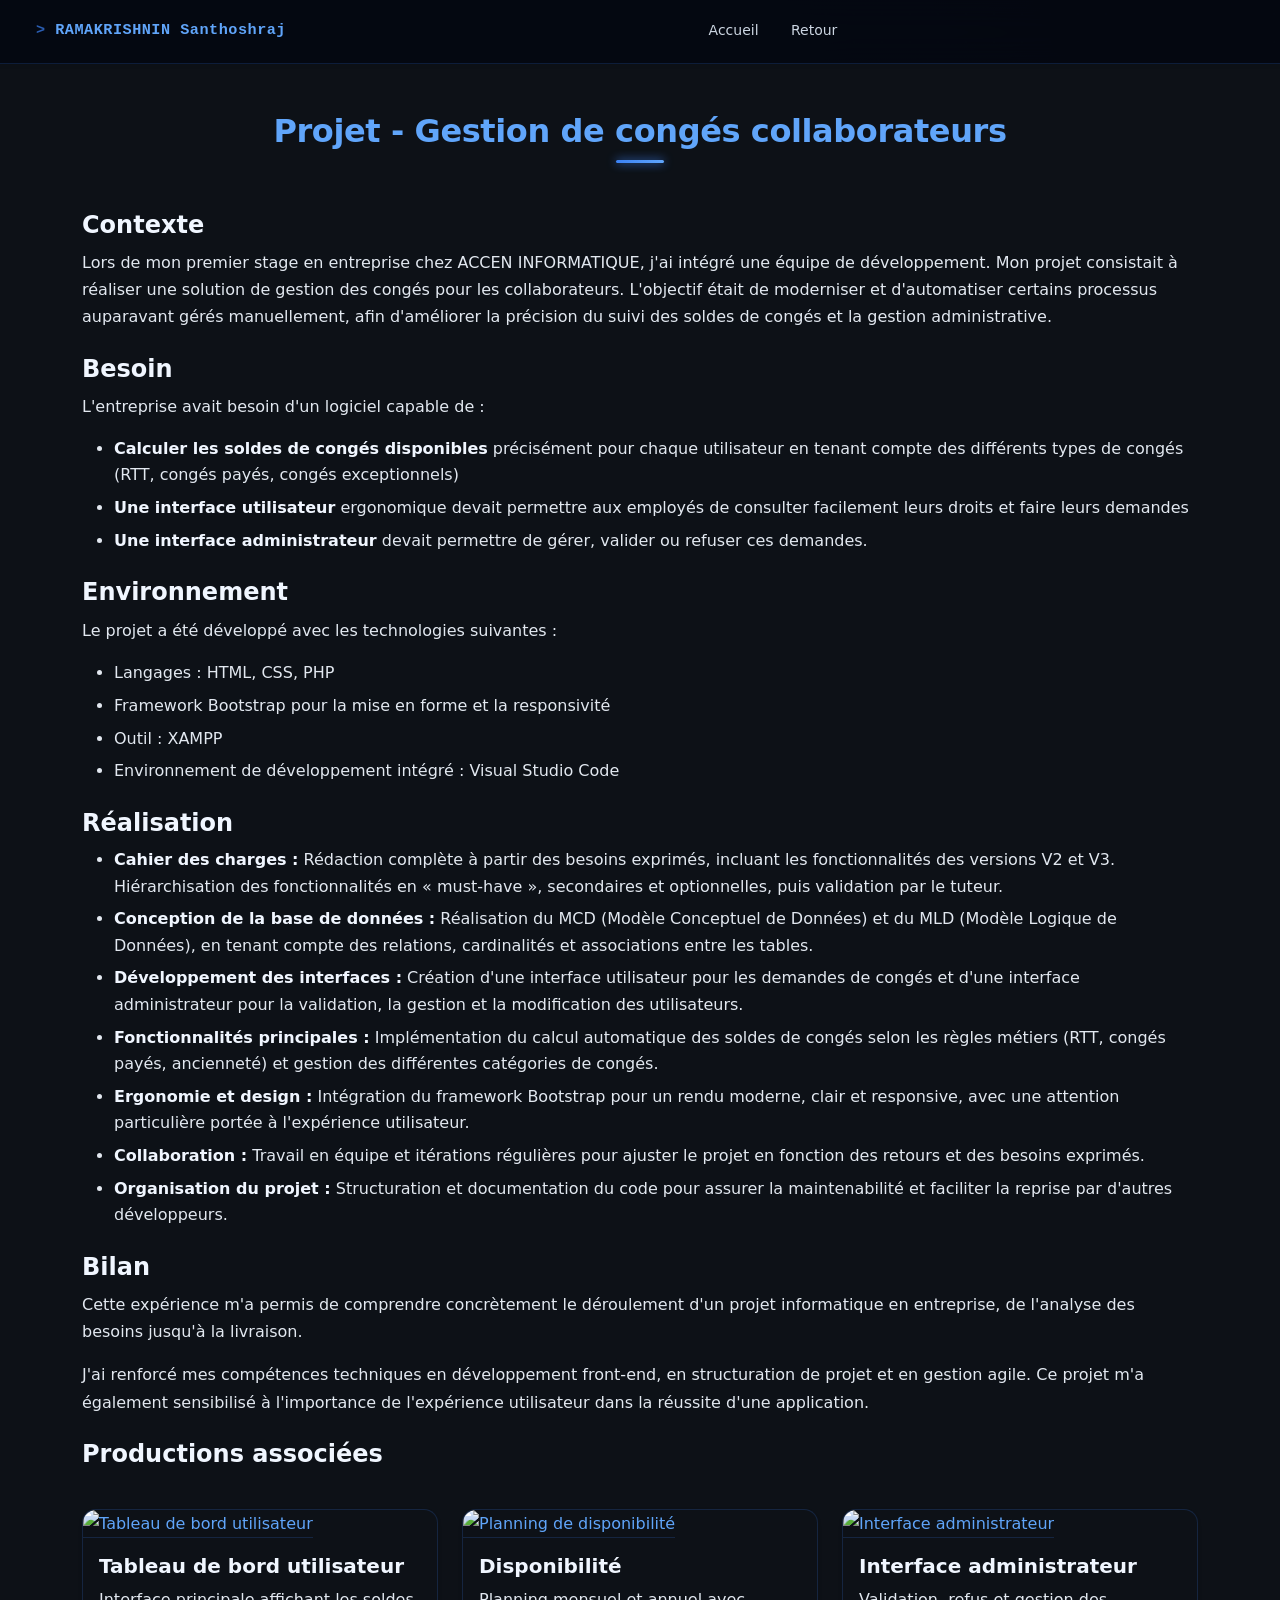
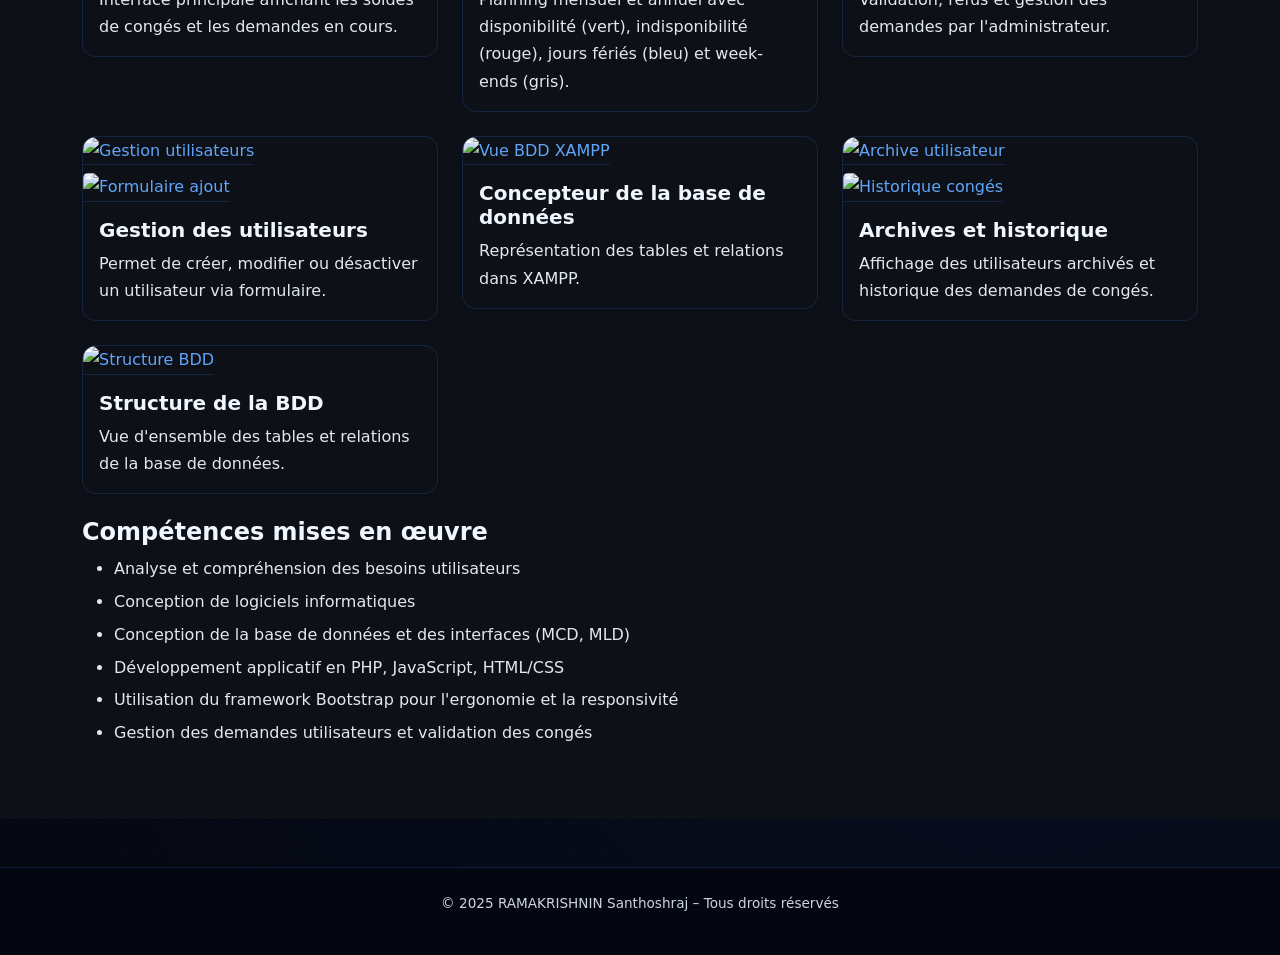
==== situation-projet1.html @ 67fc0895 "Add files via upload" ====
<!DOCTYPE html>
<html lang="fr">
<head>
  <meta charset="UTF-8" />
  <meta name="viewport" content="width=device-width, initial-scale=1" />
  <title>Projet – Gestion de congés collaborateurs</title>
  <link rel="stylesheet" href="css/bootstrap.min.css" />
  <link rel="stylesheet" href="css/style.css" />
  <style>
    .footer-hide {
      display: none;
    }
        
    .navbar-nav {
      align-items: center;
    }

    .navbar .nav-link {
      padding: 0.5rem 1rem;            
      font-weight: 500;               
      transition: color 0.2s ease, transform 0.2s ease;
    }

    .navbar .nav-link:hover {
      color: #fff;
      transform: scale(1.05);
    }

    .navbar .nav-link.active {
      color: #ffd700 !important;
    }

    .navbar-collapse {
      justify-content: center !important;
    }
  </style>
</head>
<body class="dark-aware">

<nav class="navbar navbar-expand-lg navbar-dark bg-primary shadow-sm fade-in">
  <div class="container-fluid">
    <a class="navbar-brand fw-bold" href="#">RAMAKRISHNIN Santhoshraj</a>
    <button class="navbar-toggler" type="button" data-bs-toggle="collapse" data-bs-target="#navbarNav">
      <span class="navbar-toggler-icon"></span>
    </button>
    <div class="collapse navbar-collapse justify-content-end" id="navbarNav">
      <ul class="navbar-nav">
        <li class="nav-item"><a class="nav-link" href="index.html">Accueil</a></li>
        <li class="nav-item"><a class="nav-link" href="situations.html">Retour</a></li>
      </ul>
    </div>
  </div>
</nav>

<section class="py-5 dark-bg dark-text fade-in">
  <div class="container">
    <h2 class="text-center text-primary mb-5">Projet - Gestion de congés collaborateurs</h2>

    <div class="mb-4">
      <h4>Contexte</h4>
      <p>
        Lors de mon premier stage en entreprise chez 
		ACCEN INFORMATIQUE, j'ai intégré une équipe de 
		développement. Mon projet consistait à réaliser 
		une solution de gestion des congés pour les 
		collaborateurs. L'objectif était de moderniser 
		et d'automatiser certains processus auparavant 
		gérés manuellement, afin d'améliorer la précision 
		du suivi des soldes de congés et la gestion 
		administrative.
      </p>
    </div>

    <div class="mb-4">
      <h4>Besoin</h4>
      <p>
        L'entreprise avait besoin d'un logiciel capable de :</p>

      <ul>
        <li><strong>Calculer les soldes de congés disponibles</strong> précisément pour chaque utilisateur en tenant compte des différents types de congés (RTT, congés payés, congés exceptionnels)</li>
        <li><strong>Une interface utilisateur</strong> ergonomique devait permettre aux employés de consulter facilement leurs droits et faire leurs demandes</li>
        <li><strong>Une interface administrateur</strong> devait permettre de gérer, valider ou refuser ces demandes.</li>
      </ul>
    </div>

    <div class="mb-4">
      <h4>Environnement</h4>
      <p>Le projet a été développé avec les technologies 
	  suivantes :</p>
      <ul>
        <li>Langages : HTML, CSS, PHP</li>
        <li>Framework Bootstrap pour la mise en forme et 
		la responsivité</li>
        <li>Outil : XAMPP</li>
        <li>Environnement de développement intégré : 
		Visual Studio Code</li>
      </ul>
    </div>

    <div class="mb-4">
 <h4>Réalisation</h4>
<ul>
  <li>
    <strong>Cahier des charges :</strong> Rédaction complète à partir des besoins exprimés, incluant les fonctionnalités des versions V2 et V3. 
    Hiérarchisation des fonctionnalités en « must-have », secondaires et optionnelles, puis validation par le tuteur.
  </li>
  <li>
    <strong>Conception de la base de données :</strong> Réalisation du MCD (Modèle Conceptuel de Données) et du MLD (Modèle Logique de Données), 
    en tenant compte des relations, cardinalités et associations entre les tables.
  </li>
  <li>
    <strong>Développement des interfaces :</strong> 
    Création d'une interface utilisateur pour les demandes de congés et d'une interface administrateur pour la validation, 
    la gestion et la modification des utilisateurs.
  </li>
  <li>
    <strong>Fonctionnalités principales :</strong> 
    Implémentation du calcul automatique des soldes de congés selon les règles métiers (RTT, congés payés, ancienneté) 
    et gestion des différentes catégories de congés.
  </li>
  <li>
    <strong>Ergonomie et design :</strong> 
    Intégration du framework Bootstrap pour un rendu moderne, clair et responsive, 
    avec une attention particulière portée à l'expérience utilisateur.
  </li>
  <li>
    <strong>Collaboration :</strong> 
    Travail en équipe et itérations régulières pour ajuster le projet en fonction des retours et des besoins exprimés.
  </li>
  <li>
    <strong>Organisation du projet :</strong> 
    Structuration et documentation du code pour assurer la maintenabilité et faciliter la reprise par d'autres développeurs.
  </li>
</ul>

    </div>

    <div class="mb-4">
      <h4>Bilan</h4>
      <p>
        Cette expérience m'a permis de comprendre concrètement 
		le déroulement d'un projet informatique en entreprise, 
		de l'analyse des besoins jusqu'à la livraison.
      </p>
      <p>
        J'ai renforcé mes compétences techniques en 
		développement front-end, en structuration de projet 
		et en gestion agile. Ce projet m'a également 
		sensibilisé à l'importance de l'expérience utilisateur 
		dans la réussite d'une application.
      </p>
    </div>
	
<div class="mb-4">
  <h4>Productions associées</h4>

  <div class="row g-4 mt-3">

    <!-- Tableau de bord utilisateur -->
    <div class="col-md-4">
      <div class="card shadow-sm">
        <a href="img/page-utilisateur.png" target="_blank">
          <img src="img/page-utilisateur.png" class="card-img-top img-fluid" style="max-height: 200px; object-fit: cover;" alt="Tableau de bord utilisateur">
        </a>
        <div class="card-body">
          <h5 class="card-title">Tableau de bord utilisateur</h5>
          <p class="card-text">Interface principale affichant les soldes de congés et les demandes en cours.</p>
        </div>
      </div>
    </div>

    <!-- Disponibilité -->
    <div class="col-md-4">
      <div class="card shadow-sm">
        <a href="img/disponibilite.png" target="_blank">
          <img src="img/disponibilite.png" class="card-img-top img-fluid" style="max-height: 200px; object-fit: cover;" alt="Planning de disponibilité">
        </a>
        <div class="card-body">
          <h5 class="card-title">Disponibilité</h5>
          <p class="card-text">Planning mensuel et annuel avec disponibilité (vert), indisponibilité (rouge), jours fériés (bleu) et week-ends (gris).</p>
        </div>
      </div>
    </div>

    <!-- Interface administrateur -->
    <div class="col-md-4">
      <div class="card shadow-sm">
        <a href="img/page-administrateur.png" target="_blank">
          <img src="img/page-administrateur.png" class="card-img-top img-fluid" style="max-height: 200px; object-fit: cover;" alt="Interface administrateur">
        </a>
        <div class="card-body">
          <h5 class="card-title">Interface administrateur</h5>
          <p class="card-text">Validation, refus et gestion des demandes par l'administrateur.</p>
        </div>
      </div>
    </div>

    <!-- Gestion des utilisateurs -->
    <div class="col-md-4">
      <div class="card shadow-sm">
        <a href="img/page-gestion-utilisateur.png" target="_blank">
          <img src="img/page-gestion-utilisateur.png" class="card-img-top img-fluid" style="max-height: 200px; object-fit: cover;" alt="Gestion utilisateurs">
        </a>
        <a href="img/exemple-formulaire-ajout.png" target="_blank">
          <img src="img/exemple-formulaire-ajout.png" class="card-img-top img-fluid mt-2" style="max-height: 200px; object-fit: cover;" alt="Formulaire ajout">
        </a>
        <div class="card-body">
          <h5 class="card-title">Gestion des utilisateurs</h5>
          <p class="card-text">Permet de créer, modifier ou désactiver un utilisateur via formulaire.</p>
        </div>
      </div>
    </div>

    <!-- Concepteur BDD -->
    <div class="col-md-4">
      <div class="card shadow-sm">
        <a href="img/BDD.png" target="_blank">
          <img src="img/BDD.png" class="card-img-top img-fluid" style="max-height: 200px; object-fit: cover;" alt="Vue BDD XAMPP">
        </a>
        <div class="card-body">
          <h5 class="card-title">Concepteur de la base de données</h5>
          <p class="card-text">Représentation des tables et relations dans XAMPP.</p>
        </div>
      </div>
    </div>

    <!-- Archive utilisateur -->
    <div class="col-md-4">
      <div class="card shadow-sm">
        <a href="img/archive-utilisateur.png" target="_blank">
          <img src="img/archive-utilisateur.png" class="card-img-top img-fluid" style="max-height: 200px; object-fit: cover;" alt="Archive utilisateur">
        </a>
        <a href="img/exemple-historique.png" target="_blank">
          <img src="img/exemple-historique.png" class="card-img-top img-fluid mt-2" style="max-height: 200px; object-fit: cover;" alt="Historique congés">
        </a>
        <div class="card-body">
          <h5 class="card-title">Archives et historique</h5>
          <p class="card-text">Affichage des utilisateurs archivés et historique des demandes de congés.</p>
        </div>
      </div>
    </div>

    <!-- Structure BDD -->
    <div class="col-md-4">
      <div class="card shadow-sm">
        <a href="img/structure-bdd.png" target="_blank">
          <img src="img/structure-bdd.png" class="card-img-top img-fluid" style="max-height: 200px; object-fit: cover;" alt="Structure BDD">
        </a>
        <div class="card-body">
          <h5 class="card-title">Structure de la BDD</h5>
          <p class="card-text">Vue d'ensemble des tables et relations de la base de données.</p>
        </div>
      </div>
    </div>

  </div>
</div>


    <div class="mb-4">
      <h4>Compétences mises en œuvre</h4>
      <ul>
		<li>Analyse et compréhension des besoins utilisateurs</li>
        <li>Conception de logiciels informatiques</li>
		<li>Conception de la base de données et des interfaces 
		(MCD, MLD)</li>
        <li>Développement applicatif en PHP, JavaScript, HTML/CSS</li>
        <li>Utilisation du framework Bootstrap pour l'ergonomie 
		et la responsivité</li>
        <li>Gestion des demandes utilisateurs et validation 
		des congés</li>
      </ul>
    </div>
  </div>
</section>


<!-- Script pour afficher l'image -->
<script>
  function openImageModal(src) {
    document.getElementById('modalImage').src = src;
    const modal = new bootstrap.Modal(document.getElementById('imageModal'));
    modal.show();
  }
</script>

<footer class="bg-dark text-white text-center py-4 mt-5 fade-in">
  <div class="container">
    <p>&copy; 2025 RAMAKRISHNIN Santhoshraj – Tous droits réservés</p>
  </div>
</footer>



<script src="js/bootstrap.bundle.min.js"></script>
</body>
</html>
---- css/style.css ----
/* ============================================================
   PORTFOLIO – RAMAKRISHNIN Santhoshraj | BTS SIO SLAM
   style.css — fichier unique, remplace tout
   ============================================================ */

/* ══════════════════════════════════════════
   VARIABLES
══════════════════════════════════════════ */
:root {
  --accent:       #3b82f6;
  --accent-glow:  #60a5fa;
  --accent-dark:  #1d4ed8;
  --bg-void:      #050811;
  --bg-card:      #0d1117;
  --border:       rgba(59, 130, 246, .18);
  --border-glow:  rgba(59, 130, 246, .45);
  --text-primary: #f0f6ff;
  --text-muted:   #cbd5e1;
  --active-color: #facc15;
  --radius:       14px;
  --radius-sm:    8px;
  --t:            .25s cubic-bezier(.4, 0, .2, 1);
  --font-main:    'Segoe UI', system-ui, -apple-system, sans-serif;
  --font-mono:    'Consolas', 'Courier New', monospace;
}

/* ══════════════════════════════════════════
   RESET & BASE
══════════════════════════════════════════ */
*, *::before, *::after {
  box-sizing: border-box;
  margin: 0;
  padding: 0;
}

html { scroll-behavior: smooth; }

body,
body.dark-aware {
  font-family: var(--font-main);
  background-color: var(--bg-void) !important;
  color: var(--text-primary) !important;
  line-height: 1.7;
  min-height: 100vh;
  background-image:
    radial-gradient(circle at 20% 20%, rgba(59,130,246,.06) 0%, transparent 50%),
    radial-gradient(circle at 80% 80%, rgba(29,78,216,.08) 0%, transparent 50%),
    radial-gradient(rgba(59,130,246,.035) 1px, transparent 1px);
  background-size: 100% 100%, 100% 100%, 28px 28px;
}

/* ══════════════════════════════════════════
   NAVBAR — remplace tous les <style> locaux
══════════════════════════════════════════ */
.navbar {
  background: rgba(5, 8, 17, .90) !important;
  backdrop-filter: blur(16px);
  -webkit-backdrop-filter: blur(16px);
  border-bottom: 1px solid var(--border);
  padding: .75rem 1.5rem;
  position: sticky;
  top: 0;
  z-index: 1000;
  transition: background var(--t), box-shadow var(--t);
}

.navbar-brand {
  font-family: var(--font-mono);
  font-weight: 700;
  font-size: .95rem;
  color: var(--accent-glow) !important;
  letter-spacing: .5px;
}

.navbar-brand::before {
  content: '> ';
  color: var(--accent);
  opacity: .7;
}

.navbar-nav {
  align-items: center;
  gap: .2rem;
}

.navbar-collapse {
  justify-content: center !important;
}

.navbar .nav-link {
  font-size: .875rem;
  font-weight: 500;
  color: var(--text-muted) !important;
  padding: .4rem .85rem !important;
  border-radius: var(--radius-sm);
  border: 1px solid transparent;
  transition: color var(--t), background var(--t), border-color var(--t);
}

.navbar .nav-link:hover {
  color: var(--text-primary) !important;
  background: rgba(59, 130, 246, .10);
  border-color: var(--border);
  transform: none;
}

.navbar .nav-link.active {
  color: var(--active-color) !important;
  background: rgba(250, 204, 21, .08);
  border-color: rgba(250, 204, 21, .28);
  font-weight: 600;
}

.navbar .nav-link.active::after {
  content: '';
  display: block;
  width: 4px;
  height: 4px;
  background: var(--active-color);
  border-radius: 50%;
  margin: 2px auto 0;
  box-shadow: 0 0 6px var(--active-color);
}

.navbar-toggler {
  border-color: var(--border) !important;
}

.navbar-toggler-icon {
  filter: brightness(1.5);
}

/* ══════════════════════════════════════════
   DARK MODE — surcharges globales
══════════════════════════════════════════ */
.dark-bg   { background-color: var(--bg-card) !important; }
.dark-text { color: var(--text-primary) !important; }
.text-dark { color: var(--text-primary) !important; }
.bg-light  { background-color: var(--bg-card) !important; }

.navbar-dark .navbar-nav .nav-link {
  color: var(--text-muted) !important;
}

.navbar-dark .navbar-nav .nav-link.active,
.navbar-dark .navbar-nav .nav-link:hover {
  color: var(--active-color) !important;
}

footer.bg-dark {
  background: rgba(5, 8, 17, .97) !important;
}

/* ══════════════════════════════════════════
   TITRES
══════════════════════════════════════════ */
h1, h2 { font-weight: 700; letter-spacing: -.4px; }
h3, h4 { font-weight: 600; }

h1.text-primary,
h2.text-primary,
h5.text-primary,
.card-title.text-primary {
  color: var(--accent-glow) !important;
}

section h1.text-center::after,
section h2.text-center::after {
  content: '';
  display: block;
  width: 48px;
  height: 3px;
  background: linear-gradient(90deg, var(--accent), var(--accent-glow));
  border-radius: 99px;
  margin: .6rem auto 0;
  box-shadow: 0 0 10px var(--accent);
}

section p               { color: #e2e8f0; }
section h3, section h4  { color: var(--text-primary); margin-bottom: .6rem; }
section ul li           { color: #e2e8f0; margin-bottom: .4rem; line-height: 1.65; }
section ul li strong    { color: var(--text-primary); font-weight: 600; }

/* ══════════════════════════════════════════
   CARDS — style général
══════════════════════════════════════════ */
.card {
  background-color: var(--bg-card) !important;
  border: 1px solid var(--border) !important;
  border-radius: var(--radius) !important;
  color: var(--text-primary) !important;
  box-shadow: 0 0 0 0 transparent;
  transition: border-color var(--t), box-shadow var(--t), transform var(--t) !important;
  overflow: hidden;
}

.card:hover {
  transform: translateY(-4px) !important;
  border-color: var(--border-glow) !important;
  box-shadow: 0 0 0 1px var(--border-glow),
              0 12px 40px rgba(59, 130, 246, .15) !important;
}

.card-title { font-weight: 600; }
.card-text  { color: #e2e8f0; }

/* ══════════════════════════════════════════
   CERTIFICATIONS
══════════════════════════════════════════ */
.certif-card {
  background: var(--bg-card) !important;
  border: 1px solid var(--border) !important;
  border-radius: var(--radius) !important;
  padding: 1.5rem 1rem !important;
  text-align: center;
  color: var(--text-primary) !important;
  position: relative;
  overflow: hidden;
  transition: border-color var(--t), box-shadow var(--t), transform var(--t);
  box-shadow: none;
}

.certif-card::before {
  content: '';
  position: absolute;
  inset: 0;
  background: radial-gradient(circle at 50% 0%, rgba(59,130,246,.10) 0%, transparent 65%);
  pointer-events: none;
}

.certif-card * { background: transparent !important; }

.certif-card:hover {
  transform: translateY(-6px);
  border-color: var(--border-glow) !important;
  box-shadow: 0 0 0 1px var(--border-glow),
              0 16px 40px rgba(59, 130, 246, .22);
}

.certif-card img {
  width: 80px;
  height: 80px;
  object-fit: contain;
  margin-bottom: 1rem;
  filter: drop-shadow(0 0 8px rgba(59,130,246,.35));
}

.certif-card h5 {
  font-size: 1rem !important;
  font-weight: 600 !important;
  color: var(--text-primary) !important;
}

.certif-icon {
  width: 60px;
  height: 60px;
  object-fit: contain;
  padding: 10px;
  border-radius: 12px;
  border: 1px solid var(--border);
}

/* ══════════════════════════════════════════
   VEILLE TECHNOLOGIQUE
══════════════════════════════════════════ */
.veille-card .card {
  transition: transform var(--t), box-shadow var(--t);
  border: none;
  overflow: hidden;
  border-radius: var(--radius);
}

.veille-card .card:hover {
  transform: translateY(-8px);
  box-shadow: 0 10px 20px rgba(0, 0, 0, .3);
}

.veille-card img {
  object-fit: cover;
  height: 200px;
}

/* ══════════════════════════════════════════
   SITUATIONS — year section
══════════════════════════════════════════ */
.year-section {
  background: var(--bg-card) !important;
  border: 1px solid var(--border);
  border-radius: var(--radius);
  padding: 2rem;
  margin-bottom: 2rem;
  position: relative;
  overflow: hidden;
}

.year-section::after {
  content: '';
  position: absolute;
  top: 0; left: 0; right: 0;
  height: 2px;
  background: linear-gradient(90deg, transparent, var(--accent), transparent);
}

.year-title {
  color: var(--accent-glow) !important;
  font-size: .85rem !important;
  font-weight: 700 !important;
  text-align: center;
  margin-bottom: 1.5rem;
  letter-spacing: 3px;
  text-transform: uppercase;
  font-family: var(--font-mono);
}

/* ══════════════════════════════════════════
   BADGES COMPÉTENCES
══════════════════════════════════════════ */
.badge.bg-secondary {
  background: rgba(59, 130, 246, .14) !important;
  color: var(--accent-glow) !important;
  border: 1px solid rgba(59, 130, 246, .3);
  font-weight: 500;
  font-size: .75rem;
  border-radius: 6px;
  padding: .3em .65em;
  font-family: var(--font-mono);
}

/* ══════════════════════════════════════════
   BOUTONS
══════════════════════════════════════════ */
.btn-primary {
  background: linear-gradient(135deg, var(--accent), var(--accent-dark)) !important;
  border: none !important;
  border-color: transparent !important;
  border-radius: var(--radius-sm) !important;
  font-weight: 600 !important;
  font-size: .875rem !important;
  padding: .55rem 1.4rem !important;
  transition: box-shadow var(--t), transform var(--t), background var(--t) !important;
}

.btn-primary:hover,
.btn-primary:focus {
  background: linear-gradient(135deg, var(--accent-glow), var(--accent)) !important;
  box-shadow: 0 0 18px rgba(59, 130, 246, .45) !important;
  transform: translateY(-1px) !important;
}

.btn-outline-primary {
  border-color: var(--border-glow) !important;
  color: var(--accent-glow) !important;
  background: transparent !important;
  font-weight: 500 !important;
  font-size: .875rem !important;
  border-radius: var(--radius-sm) !important;
  padding: .5rem 1.2rem !important;
  transition: all var(--t) !important;
}

.btn-outline-primary:hover {
  background: rgba(59, 130, 246, .12) !important;
  border-color: var(--accent) !important;
  color: var(--text-primary) !important;
  box-shadow: 0 0 14px rgba(59, 130, 246, .2) !important;
  transform: translateY(-1px) !important;
}

.btn-info {
  background: linear-gradient(135deg, #0ea5e9, #0284c7) !important;
  border: none !important;
  font-weight: 600 !important;
  border-radius: var(--radius-sm) !important;
  color: #fff !important;
  transition: box-shadow var(--t), transform var(--t) !important;
}

.btn-info:hover {
  box-shadow: 0 0 14px rgba(14, 165, 233, .4) !important;
  transform: translateY(-1px) !important;
}

/* ══════════════════════════════════════════
   LIENS
══════════════════════════════════════════ */
a {
  color: var(--accent-glow);
  text-decoration: none;
  transition: color var(--t), opacity var(--t);
}

a:hover, a:focus {
  color: var(--text-primary);
  text-decoration: none;
  opacity: .9;
}

/* ══════════════════════════════════════════
   FOOTER
══════════════════════════════════════════ */
footer {
  background: rgba(5, 8, 17, .97) !important;
  border-top: 1px solid var(--border);
  color: var(--text-muted) !important;
  font-size: .85rem;
}

footer p { color: var(--text-muted) !important; }

footer a {
  color: var(--text-muted) !important;
  transition: color var(--t);
}

footer a:hover {
  color: var(--accent-glow) !important;
  opacity: 1;
}

/* ══════════════════════════════════════════
   SIDEBAR
══════════════════════════════════════════ */
.sidebar {
  height: 100%;
  width: 0;
  position: fixed;
  z-index: 1050;
  top: 0; left: 0;
  background: rgba(5, 8, 17, .97);
  backdrop-filter: blur(20px);
  border-right: 1px solid var(--border-glow);
  overflow-x: hidden;
  transition: width .3s cubic-bezier(.4, 0, .2, 1);
  padding-top: 60px;
}

.sidebar-menu { list-style: none; padding: 0; margin: 0; }

.sidebar-menu li a {
  display: block;
  color: var(--text-muted);
  text-decoration: none;
  font-size: 1rem;
  font-weight: 500;
  padding: .9rem 1.5rem;
  border-left: 3px solid transparent;
  transition: color var(--t), background var(--t), border-color var(--t);
}

.sidebar-menu li a:hover,
.sidebar-menu li a.active {
  color: var(--accent-glow);
  background: rgba(59, 130, 246, .08);
  border-left-color: var(--accent);
}

#menu-btn {
  position: fixed;
  top: 15px; left: 15px;
  z-index: 1100;
  background: rgba(5, 8, 17, .8) !important;
  border: 1px solid var(--border-glow) !important;
  border-radius: var(--radius-sm) !important;
}

#close-btn {
  position: absolute;
  top: 15px; right: 20px;
  font-size: 2rem;
  background: none;
  border: none;
  color: var(--text-muted);
  cursor: pointer;
  transition: color var(--t);
}

#close-btn:hover { color: var(--text-primary); }

/* ══════════════════════════════════════════
   IMAGES PRODUCTIONS
══════════════════════════════════════════ */
.card-img-top {
  border-bottom: 1px solid var(--border);
  transition: opacity var(--t);
}

.card-img-top:hover { opacity: .85; }

/* ══════════════════════════════════════════
   ANIMATIONS
══════════════════════════════════════════ */
.fade-in {
  animation: fadeInUp .8s ease both;
}

.slide-up {
  animation: fadeInUp .9s ease both;
}

.fade-in:nth-child(1), .slide-up:nth-child(1) { animation-delay: .05s; }
.fade-in:nth-child(2), .slide-up:nth-child(2) { animation-delay: .15s; }
.fade-in:nth-child(3), .slide-up:nth-child(3) { animation-delay: .25s; }
.fade-in:nth-child(4), .slide-up:nth-child(4) { animation-delay: .35s; }
.fade-in:nth-child(5), .slide-up:nth-child(5) { animation-delay: .45s; }
.fade-in:nth-child(6), .slide-up:nth-child(6) { animation-delay: .55s; }

@keyframes fadeInUp {
  from {
    opacity: 0;
    transform: translateY(22px);
  }
  to {
    opacity: 1;
    transform: translateY(0);
  }
}

@media (prefers-reduced-motion: reduce) {
  *, *::before, *::after {
    animation-duration: .01ms !important;
    transition-duration: .01ms !important;
  }
}

/* ══════════════════════════════════════════
   SCROLLBAR CUSTOM
══════════════════════════════════════════ */
::-webkit-scrollbar { width: 5px; }
::-webkit-scrollbar-track { background: var(--bg-void); }
::-webkit-scrollbar-thumb {
  background: rgba(59, 130, 246, .3);
  border-radius: 99px;
}
::-webkit-scrollbar-thumb:hover {
  background: rgba(59, 130, 246, .55);
}

/* ══════════════════════════════════════════
   RESPONSIVE
══════════════════════════════════════════ */
@media (max-width: 991.98px) {
  .navbar-collapse {
    background: rgba(5, 8, 17, .97);
    border: 1px solid var(--border);
    border-radius: var(--radius);
    padding: 1rem;
    margin-top: .5rem;
  }
  .navbar-nav { gap: .1rem; }
}

@media (max-width: 575.98px) {
  section { padding: 2.5rem 0; }
}
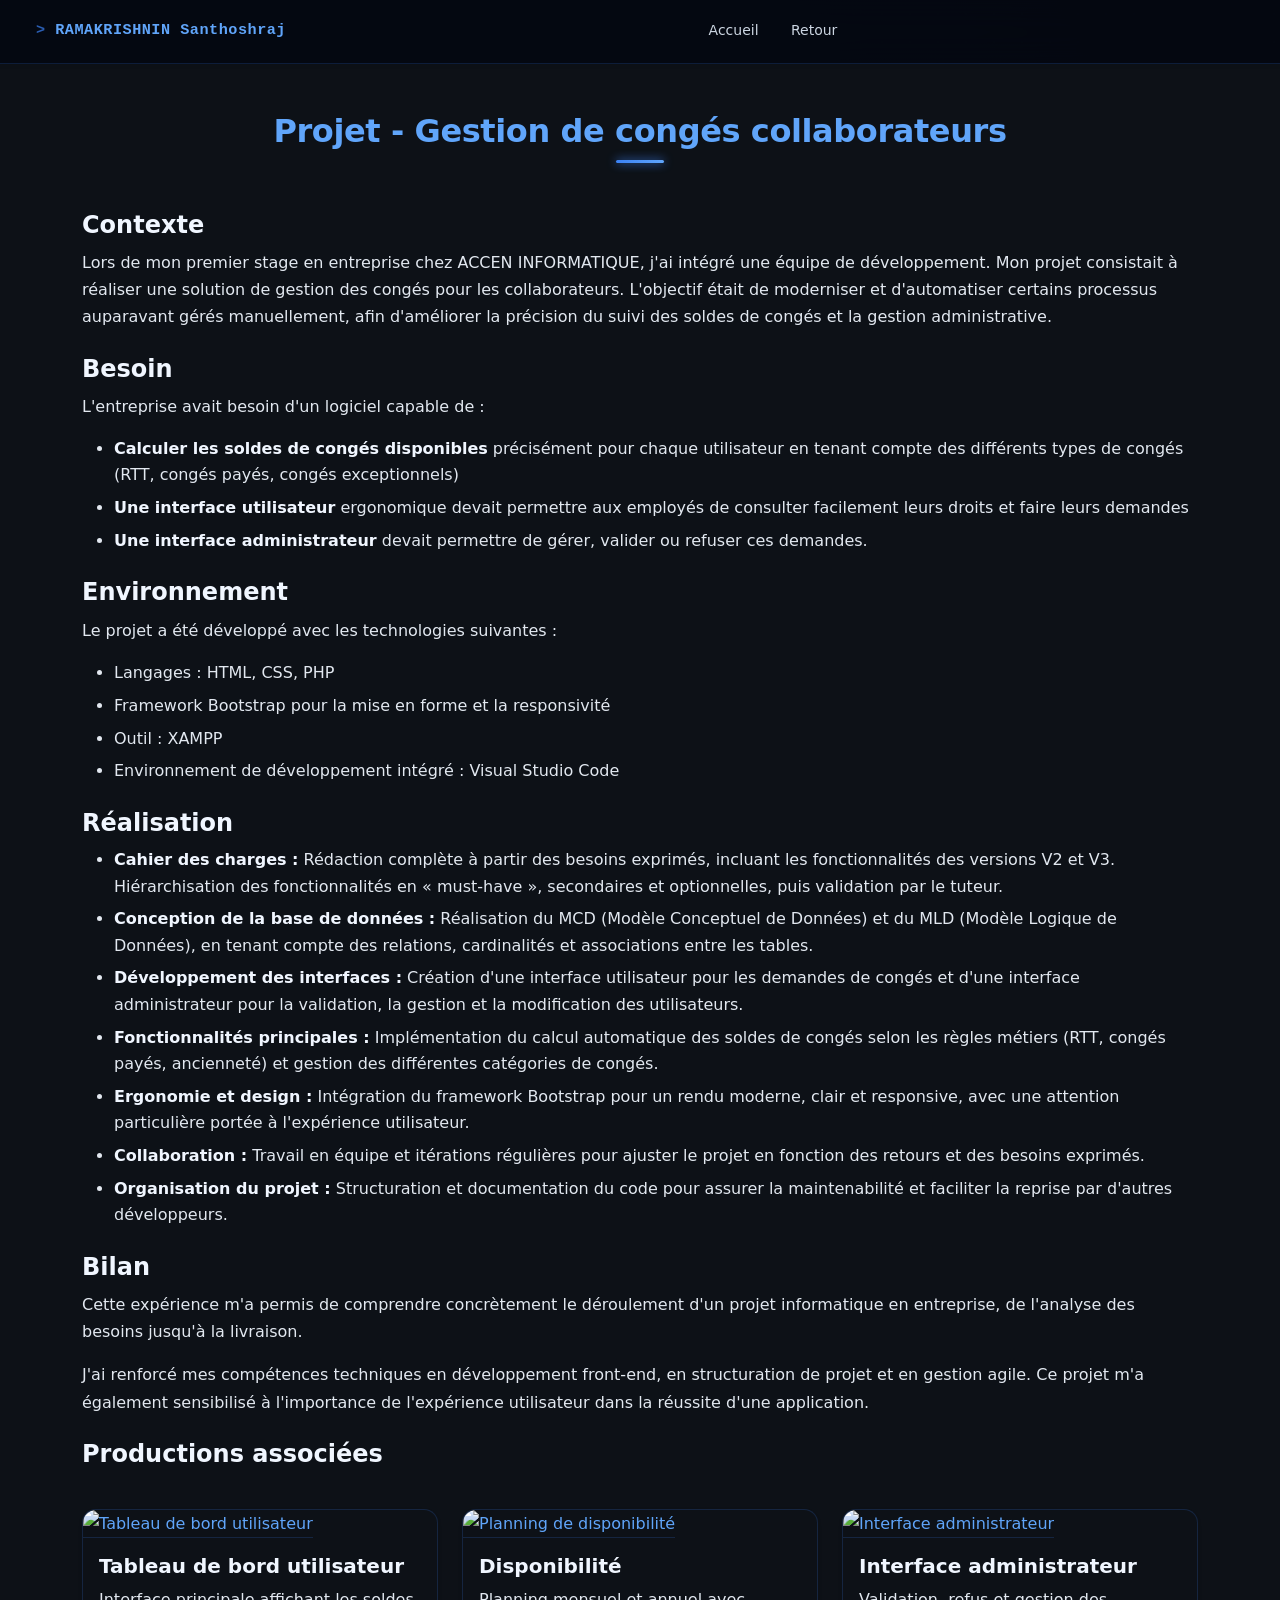
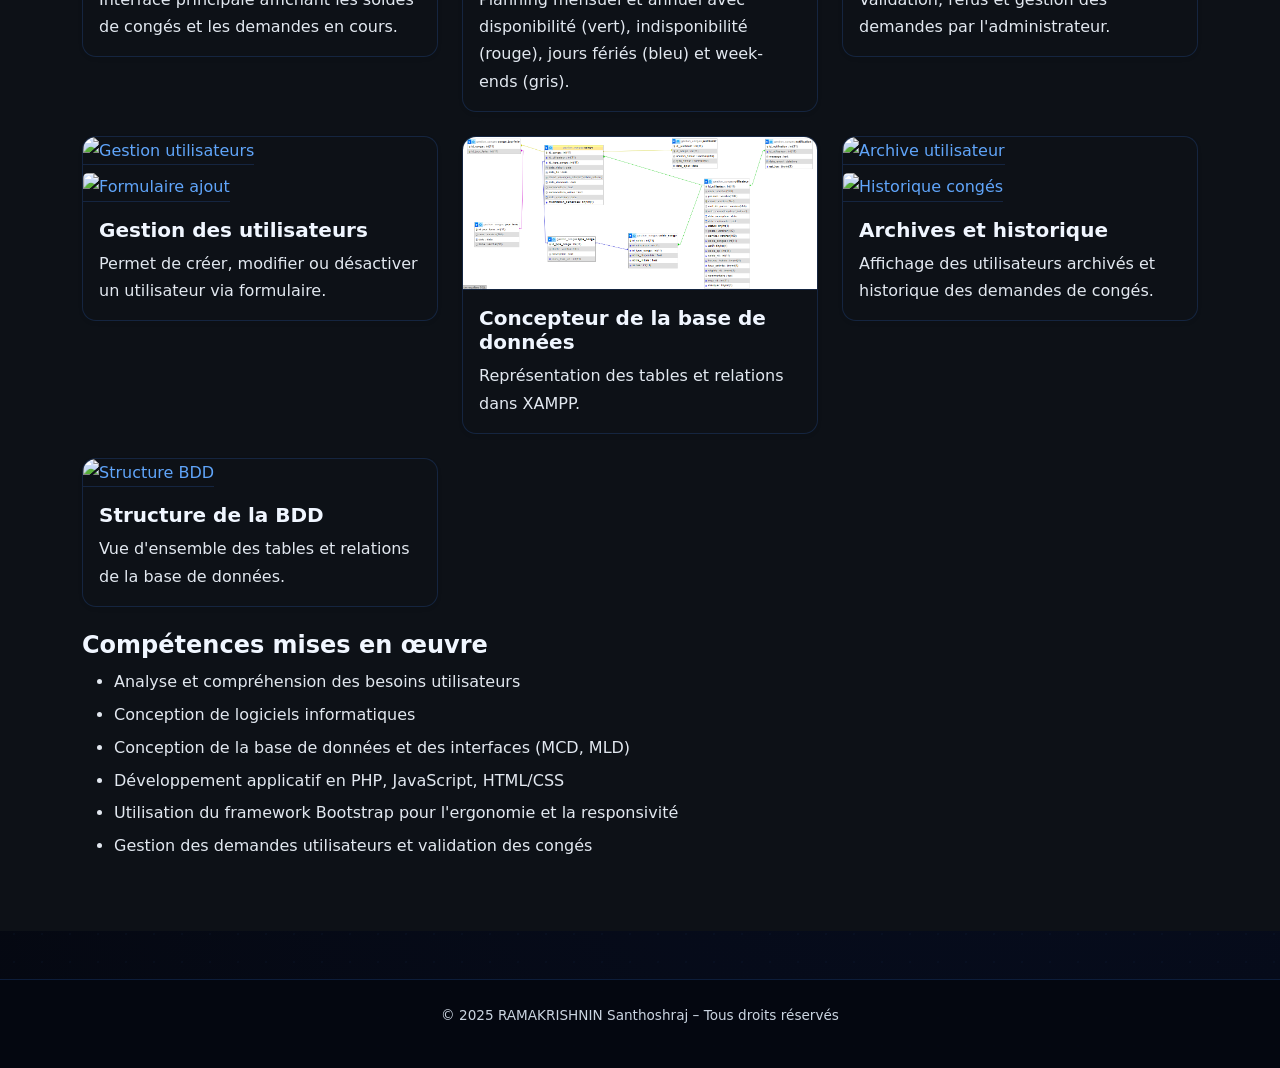
==== commit 24fb7a15: "Update situation-projet1.html" ====
--- a/situation-projet1.html
+++ b/situation-projet1.html
@@ -214,8 +214,8 @@
     <!-- Concepteur BDD -->
     <div class="col-md-4">
       <div class="card shadow-sm">
-        <a href="img/BDD.png" target="_blank">
-          <img src="img/BDD.png" class="card-img-top img-fluid" style="max-height: 200px; object-fit: cover;" alt="Vue BDD XAMPP">
+        <a href="img/BDD.PNG" target="_blank">
+          <img src="img/BDD.PNG" class="card-img-top img-fluid" style="max-height: 200px; object-fit: cover;" alt="Vue BDD XAMPP">
         </a>
         <div class="card-body">
           <h5 class="card-title">Concepteur de la base de données</h5>
@@ -294,4 +294,4 @@
 
 <script src="js/bootstrap.bundle.min.js"></script>
 </body>
-</html>+</html>
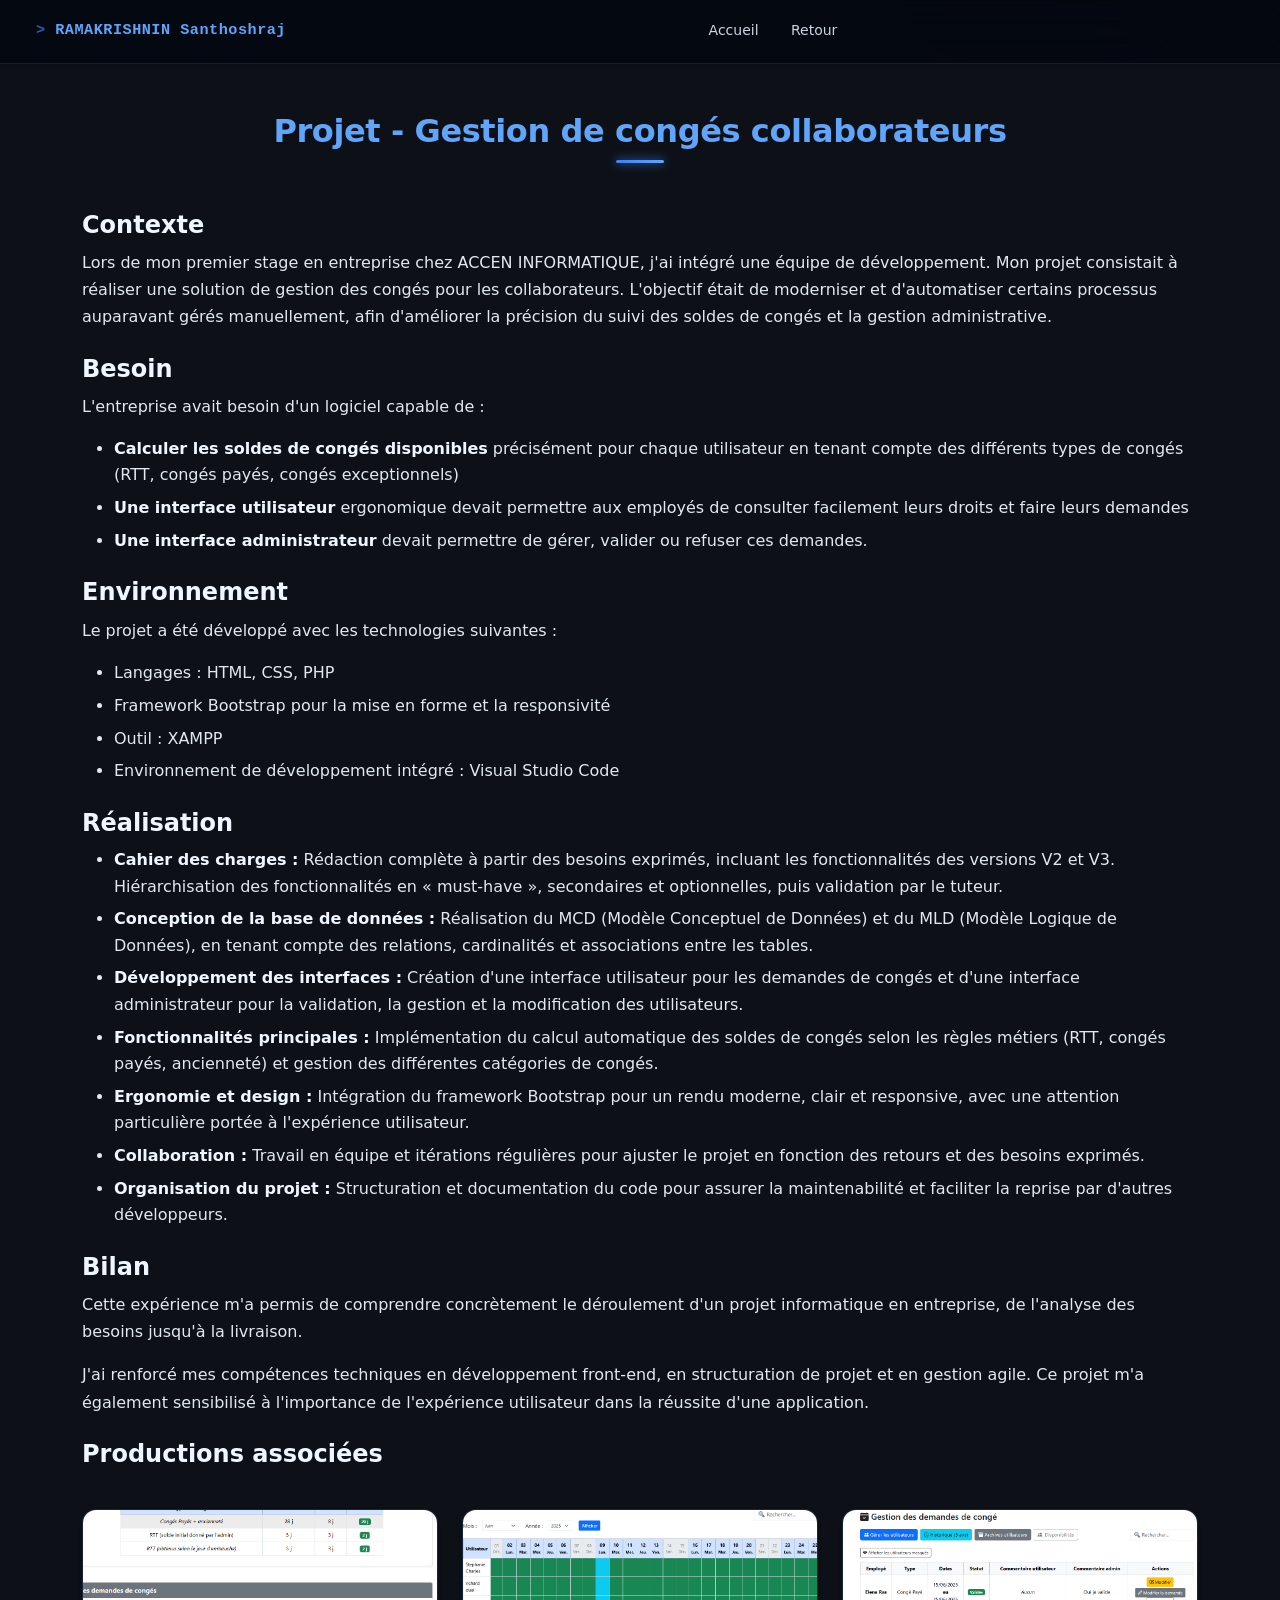
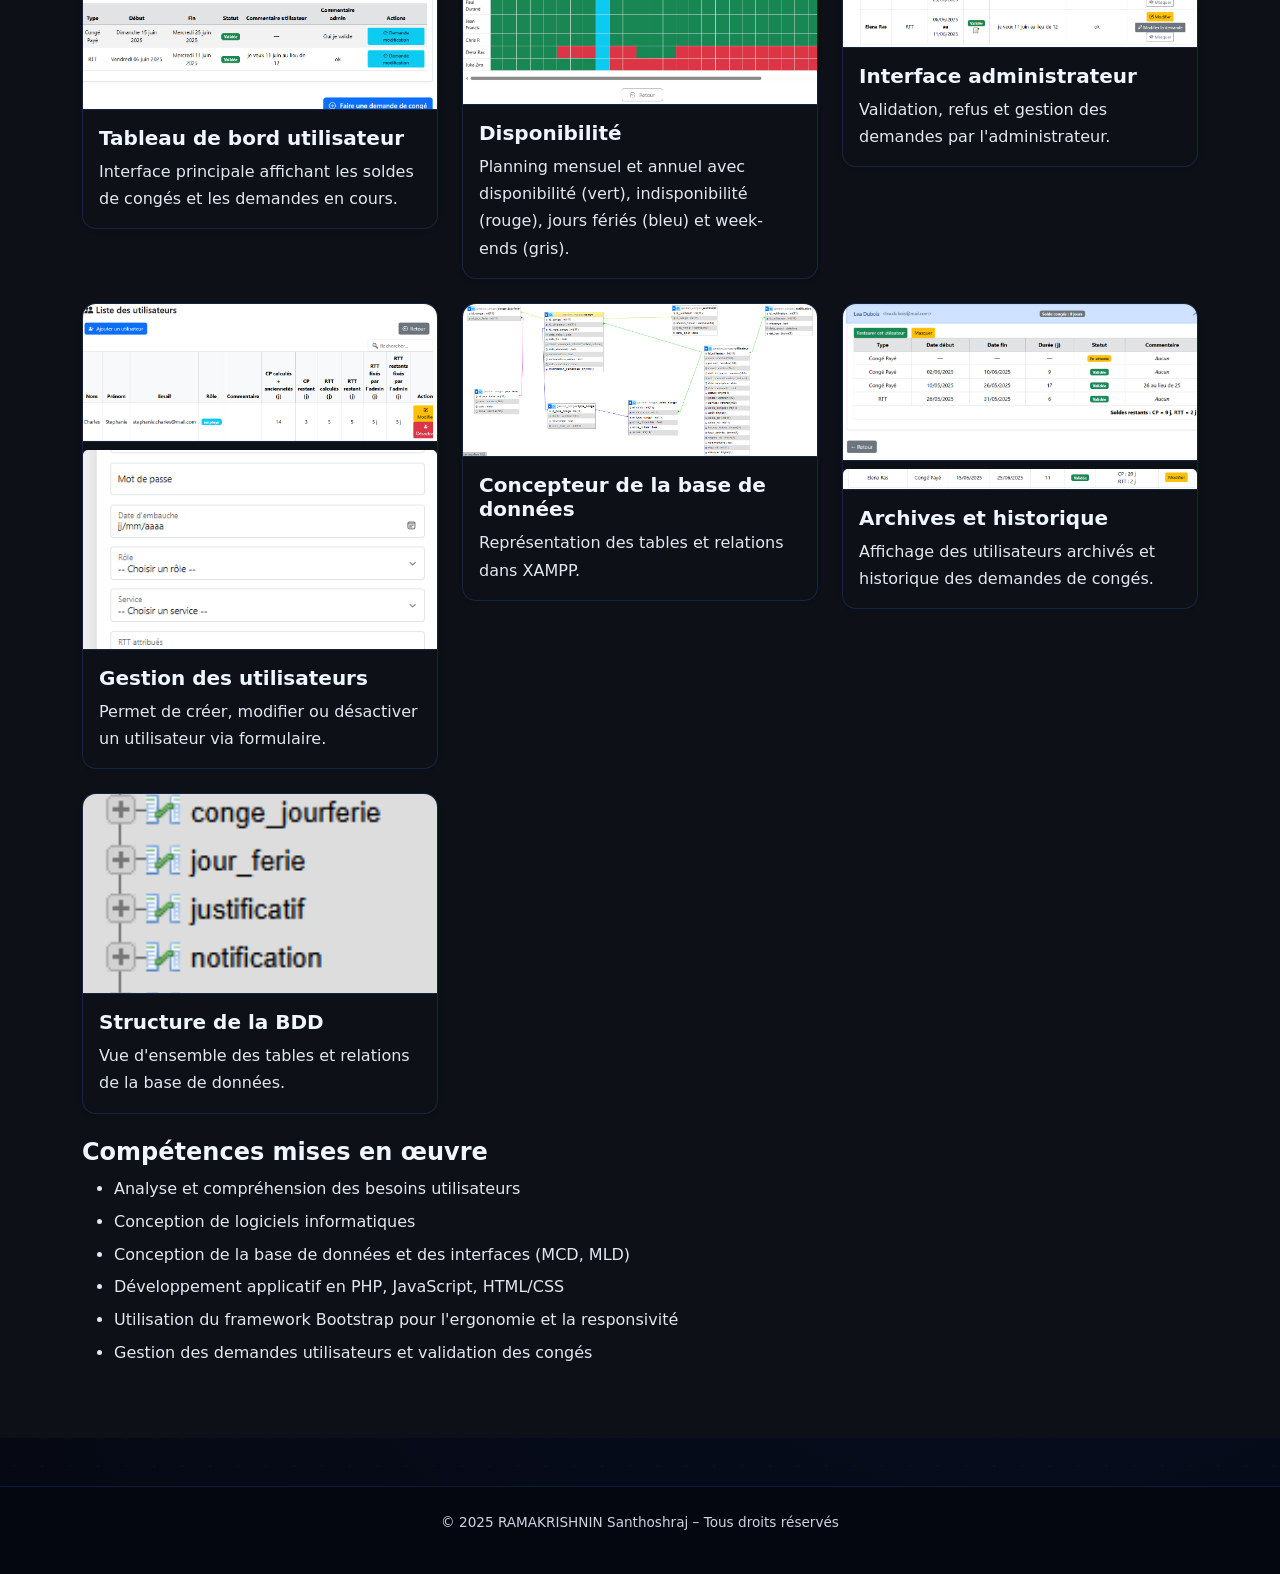
==== commit 8ae15610: "Add files via upload" ====
--- a/situation-projet1.html
+++ b/situation-projet1.html
@@ -159,8 +159,8 @@
     <!-- Tableau de bord utilisateur -->
     <div class="col-md-4">
       <div class="card shadow-sm">
-        <a href="img/page-utilisateur.png" target="_blank">
-          <img src="img/page-utilisateur.png" class="card-img-top img-fluid" style="max-height: 200px; object-fit: cover;" alt="Tableau de bord utilisateur">
+        <a href="img/page-utilisateur.PNG" target="_blank">
+          <img src="img/page-utilisateur.PNG" class="card-img-top img-fluid" style="max-height: 200px; object-fit: cover;" alt="Tableau de bord utilisateur">
         </a>
         <div class="card-body">
           <h5 class="card-title">Tableau de bord utilisateur</h5>
@@ -172,8 +172,8 @@
     <!-- Disponibilité -->
     <div class="col-md-4">
       <div class="card shadow-sm">
-        <a href="img/disponibilite.png" target="_blank">
-          <img src="img/disponibilite.png" class="card-img-top img-fluid" style="max-height: 200px; object-fit: cover;" alt="Planning de disponibilité">
+        <a href="img/disponibilite.PNG" target="_blank">
+          <img src="img/disponibilite.PNG" class="card-img-top img-fluid" style="max-height: 200px; object-fit: cover;" alt="Planning de disponibilité">
         </a>
         <div class="card-body">
           <h5 class="card-title">Disponibilité</h5>
@@ -185,8 +185,8 @@
     <!-- Interface administrateur -->
     <div class="col-md-4">
       <div class="card shadow-sm">
-        <a href="img/page-administrateur.png" target="_blank">
-          <img src="img/page-administrateur.png" class="card-img-top img-fluid" style="max-height: 200px; object-fit: cover;" alt="Interface administrateur">
+        <a href="img/page-administrateur.PNG" target="_blank">
+          <img src="img/page-administrateur.PNG" class="card-img-top img-fluid" style="max-height: 200px; object-fit: cover;" alt="Interface administrateur">
         </a>
         <div class="card-body">
           <h5 class="card-title">Interface administrateur</h5>
@@ -198,11 +198,11 @@
     <!-- Gestion des utilisateurs -->
     <div class="col-md-4">
       <div class="card shadow-sm">
-        <a href="img/page-gestion-utilisateur.png" target="_blank">
-          <img src="img/page-gestion-utilisateur.png" class="card-img-top img-fluid" style="max-height: 200px; object-fit: cover;" alt="Gestion utilisateurs">
-        </a>
-        <a href="img/exemple-formulaire-ajout.png" target="_blank">
-          <img src="img/exemple-formulaire-ajout.png" class="card-img-top img-fluid mt-2" style="max-height: 200px; object-fit: cover;" alt="Formulaire ajout">
+        <a href="img/page-gestion-utilisateur.PNG" target="_blank">
+          <img src="img/page-gestion-utilisateur.PNG" class="card-img-top img-fluid" style="max-height: 200px; object-fit: cover;" alt="Gestion utilisateurs">
+        </a>
+        <a href="img/exemple-formulaire-ajout.PNG" target="_blank">
+          <img src="img/exemple-formulaire-ajout.PNG" class="card-img-top img-fluid mt-2" style="max-height: 200px; object-fit: cover;" alt="Formulaire ajout">
         </a>
         <div class="card-body">
           <h5 class="card-title">Gestion des utilisateurs</h5>
@@ -227,11 +227,11 @@
     <!-- Archive utilisateur -->
     <div class="col-md-4">
       <div class="card shadow-sm">
-        <a href="img/archive-utilisateur.png" target="_blank">
-          <img src="img/archive-utilisateur.png" class="card-img-top img-fluid" style="max-height: 200px; object-fit: cover;" alt="Archive utilisateur">
-        </a>
-        <a href="img/exemple-historique.png" target="_blank">
-          <img src="img/exemple-historique.png" class="card-img-top img-fluid mt-2" style="max-height: 200px; object-fit: cover;" alt="Historique congés">
+        <a href="img/archive-utilisateur.PNG" target="_blank">
+          <img src="img/archive-utilisateur.PNG" class="card-img-top img-fluid" style="max-height: 200px; object-fit: cover;" alt="Archive utilisateur">
+        </a>
+        <a href="img/exemple-historique.PNG" target="_blank">
+          <img src="img/exemple-historique.PNG" class="card-img-top img-fluid mt-2" style="max-height: 200px; object-fit: cover;" alt="Historique congés">
         </a>
         <div class="card-body">
           <h5 class="card-title">Archives et historique</h5>
@@ -243,8 +243,8 @@
     <!-- Structure BDD -->
     <div class="col-md-4">
       <div class="card shadow-sm">
-        <a href="img/structure-bdd.png" target="_blank">
-          <img src="img/structure-bdd.png" class="card-img-top img-fluid" style="max-height: 200px; object-fit: cover;" alt="Structure BDD">
+        <a href="img/structure-bdd.PNG" target="_blank">
+          <img src="img/structure-bdd.PNG" class="card-img-top img-fluid" style="max-height: 200px; object-fit: cover;" alt="Structure BDD">
         </a>
         <div class="card-body">
           <h5 class="card-title">Structure de la BDD</h5>
@@ -294,4 +294,4 @@
 
 <script src="js/bootstrap.bundle.min.js"></script>
 </body>
-</html>
+</html>
